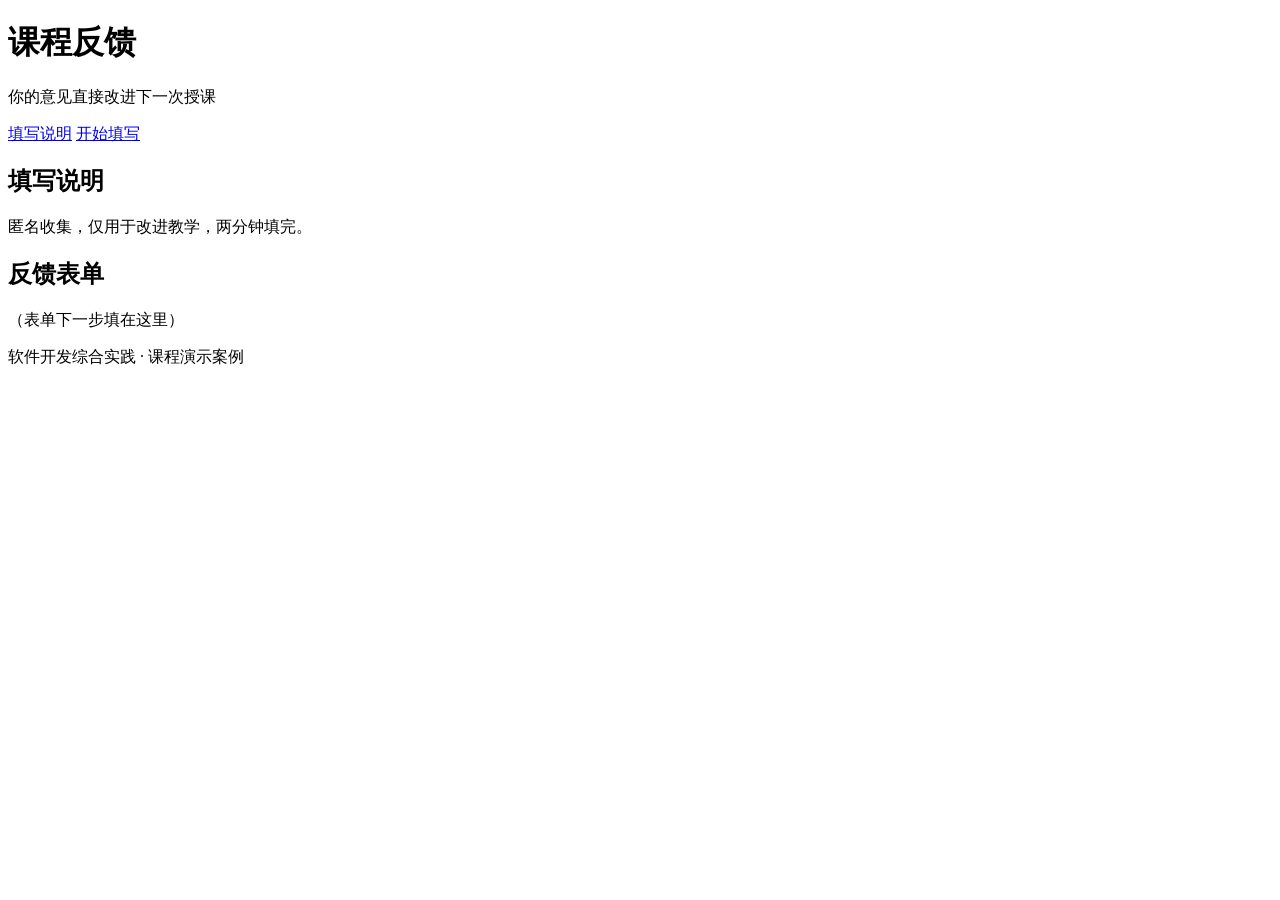
==== feedback-form/index.html @ 24517184 "添加课程反馈页语义骨架" ====
<!DOCTYPE html>
<html lang="zh-CN">
<head>
  <meta charset="UTF-8">
  <meta name="viewport" content="width=device-width, initial-scale=1.0">
  <title>课程反馈</title>
</head>
<body>
  <header>
    <h1>课程反馈</h1>
    <p>你的意见直接改进下一次授课</p>
  </header>
  <nav>
    <a href="#intro">填写说明</a>
    <a href="#form">开始填写</a>
  </nav>
  <main>
    <section id="intro">
      <h2>填写说明</h2>
      <p>匿名收集，仅用于改进教学，两分钟填完。</p>
    </section>
    <section id="form">
      <h2>反馈表单</h2>
      <p>（表单下一步填在这里）</p>
    </section>
  </main>
  <footer>
    <p>软件开发综合实践 · 课程演示案例</p>
  </footer>
</body>
</html>
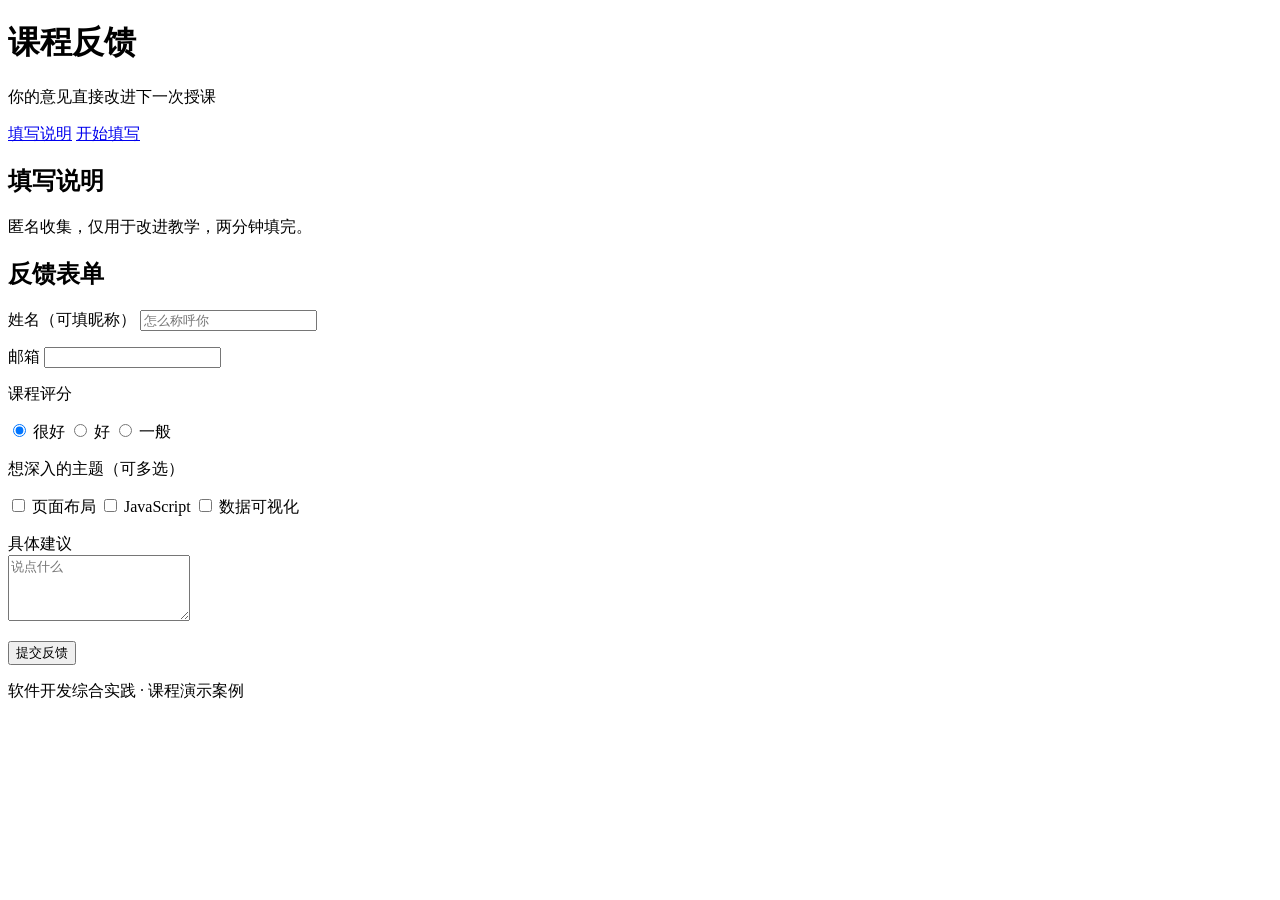
==== commit 7fc47fa2: "添加反馈表单控件并关联label" ====
--- a/feedback-form/index.html
+++ b/feedback-form/index.html
@@ -21,7 +21,35 @@
     </section>
     <section id="form">
       <h2>反馈表单</h2>
-      <p>（表单下一步填在这里）</p>
+      <form action="#" method="get">
+        <p>
+          <label for="name">姓名（可填昵称）</label>
+          <input type="text" id="name" name="name" placeholder="怎么称呼你" required>
+        </p>
+        <p>
+          <label for="mail">邮箱</label>
+          <input type="email" id="mail" name="mail" required>
+        </p>
+        <p>课程评分</p>
+        <p>
+          <label><input type="radio" name="score" value="5" checked> 很好</label>
+          <label><input type="radio" name="score" value="4"> 好</label>
+          <label><input type="radio" name="score" value="3"> 一般</label>
+        </p>
+        <p>想深入的主题（可多选）</p>
+        <p>
+          <label><input type="checkbox" name="topic" value="layout"> 页面布局</label>
+          <label><input type="checkbox" name="topic" value="js"> JavaScript</label>
+          <label><input type="checkbox" name="topic" value="chart"> 数据可视化</label>
+        </p>
+        <p>
+          <label for="advice">具体建议</label><br>
+          <textarea id="advice" name="advice" rows="4" maxlength="200" placeholder="说点什么"></textarea>
+        </p>
+        <p>
+          <button type="submit">提交反馈</button>
+        </p>
+      </form>
     </section>
   </main>
   <footer>
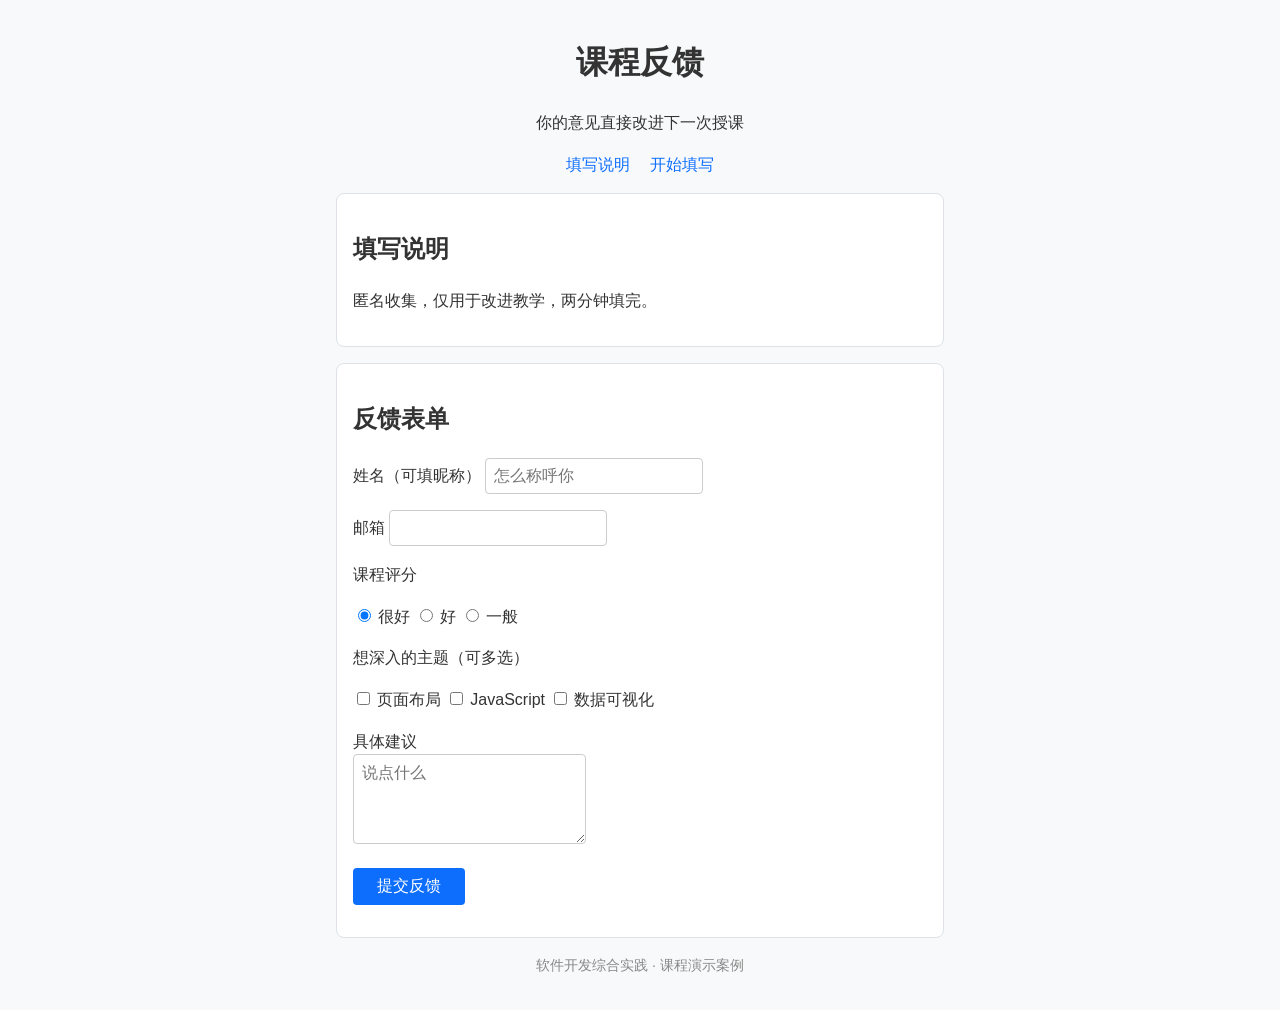
==== commit 10af8cf8: "添加反馈页基础样式" ====
--- a/feedback-form/index.html
+++ b/feedback-form/index.html
@@ -3,6 +3,8 @@
 <head>
   <meta charset="UTF-8">
   <meta name="viewport" content="width=device-width, initial-scale=1.0">
+  <link rel="icon" href="data:,">
+  <link rel="stylesheet" href="css/style.css">
   <title>课程反馈</title>
 </head>
 <body>
--- a/feedback-form/css/style.css
+++ b/feedback-form/css/style.css
@@ -0,0 +1,56 @@
+* {
+  box-sizing: border-box;
+}
+
+body {
+  font-family: "Microsoft YaHei", "PingFang SC", sans-serif;
+  color: #333;
+  line-height: 1.6;
+  background-color: #f8f9fa;
+  max-width: 640px;
+  margin: 0 auto;
+  padding: 16px;
+}
+
+header {
+  text-align: center;
+}
+
+nav {
+  text-align: center;
+  margin-bottom: 16px;
+}
+
+nav a {
+  color: #0d6efd;
+  text-decoration: none;
+  margin: 0 8px;
+}
+
+section {
+  background: #fff;
+  border: 1px solid #dee2e6;
+  border-radius: 8px;
+  padding: 16px;
+  margin-bottom: 16px;
+}
+
+input, textarea, select, button {
+  font-size: 16px;
+  padding: 8px;
+  border: 1px solid #ccc;
+  border-radius: 4px;
+}
+
+button {
+  background: #0d6efd;
+  color: #fff;
+  border: none;
+  padding: 8px 24px;
+}
+
+footer {
+  text-align: center;
+  color: #888;
+  font-size: 14px;
+}
